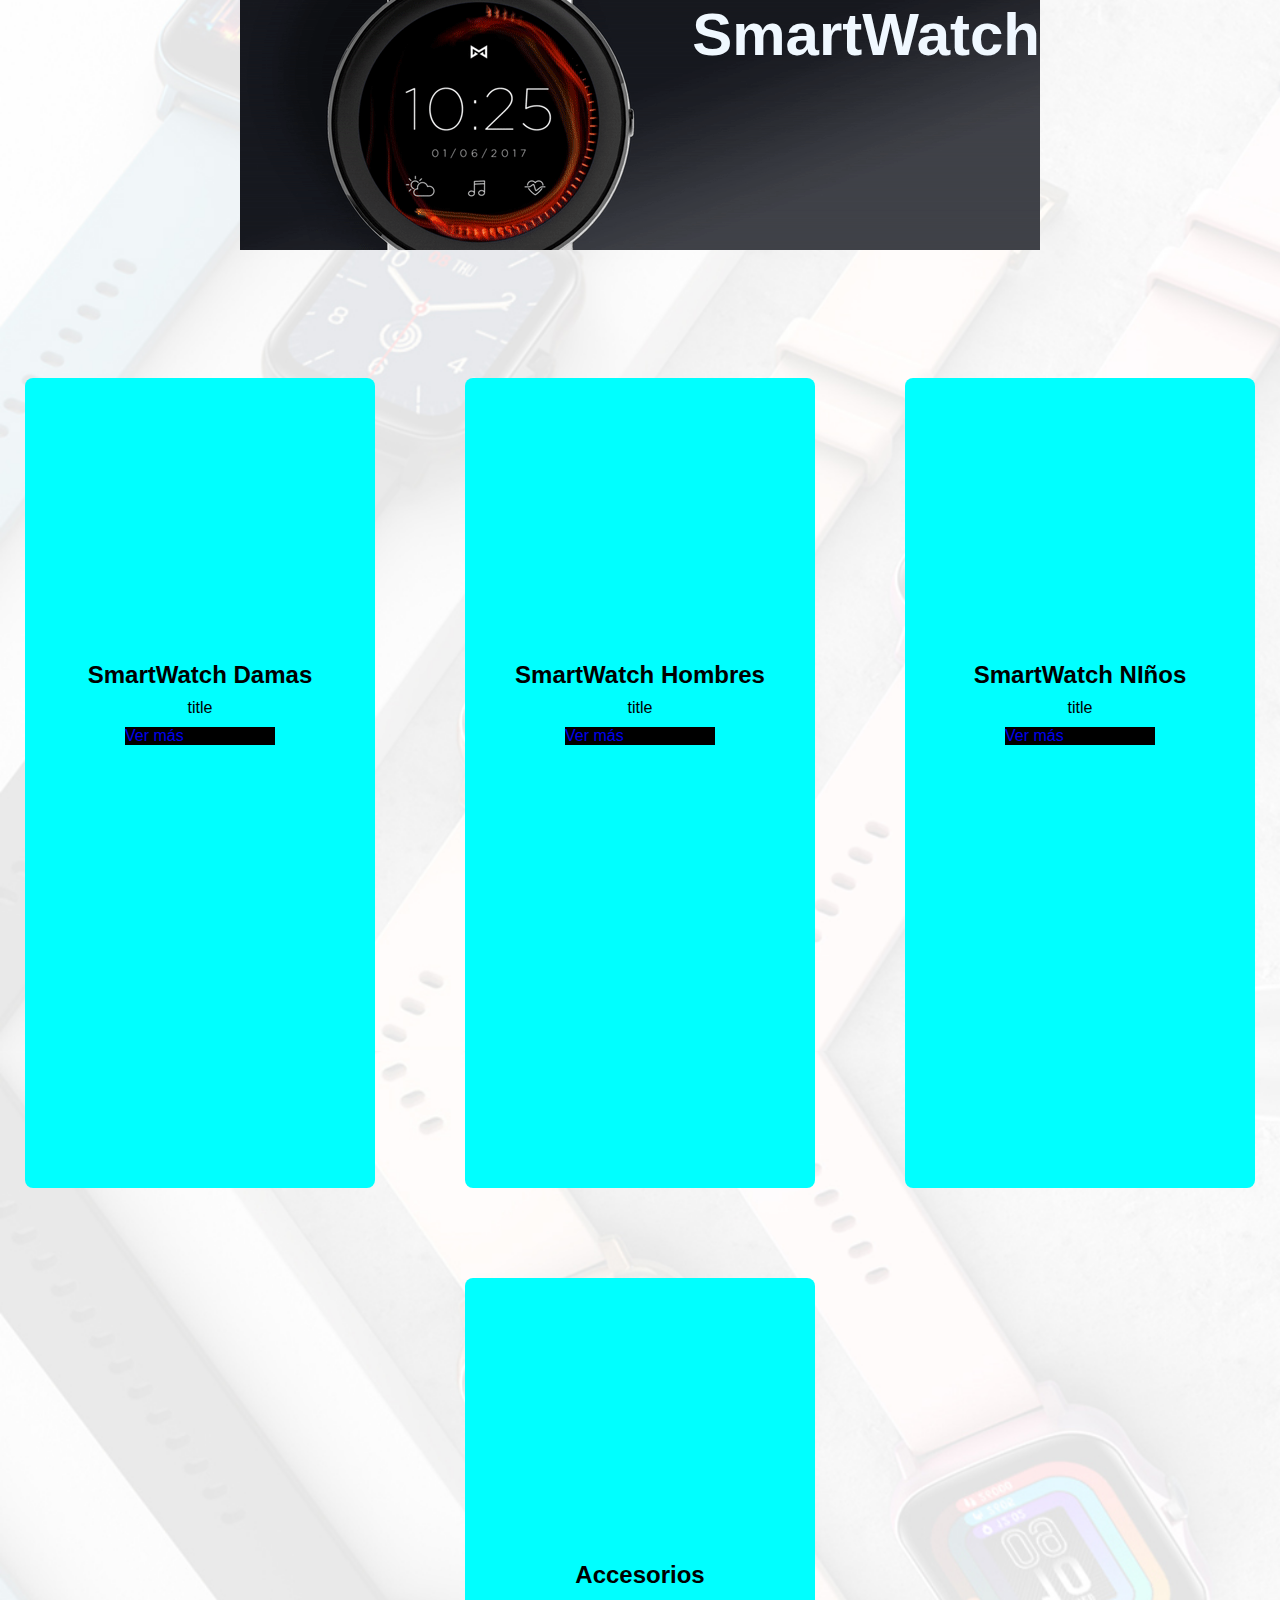
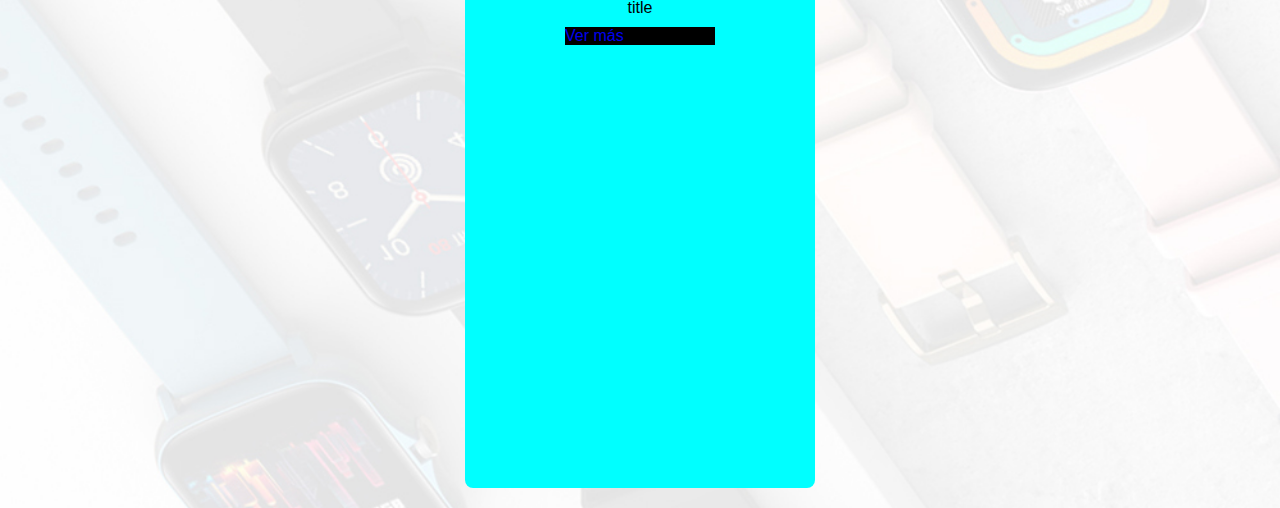
==== index.html @ 187493a8 "nuevo" ====
<!DOCTYPE html>
<html lang="en">
<head>
    <meta charset="UTF-8">
    <meta name="viewport" content="width=device-width, initial-scale=1.0">
    <link rel="stylesheet" href="style.css">
    <title>Document</title>
</head>
<body>
    <header>
        <div class="header">
            <div id="fondo" class="header">
            <h1>SmartWatch</h1>
            <p></p>
        </div>
    </div>
      
    </header>
<br><br><br><br><br><br>
 <section class="container">
    <div class="card">
        <div class="card-image watch-1"></div>
        <h2>SmartWatch Damas</h2>
        <p>title</p>
        <a href="watch-1.html">Ver más</a>
    </div>
    <div class="card">
        <div class="card-image watch-2"></div>
        <h2>SmartWatch Hombres</h2>
        <p>title</p>
        <a href="watch-2.html">Ver más</a>
    </div>
    <div class="card">
        <div class="card-image watch-3"></div>
        <h2>SmartWatch NIños</h2>
        <p>title</p>
        <a href="watch-3.html">Ver más</a>
    </div>
    <div class="card">
        <div class="card-image watch-4"></div>
        <h2>Accesorios</h2>
        <p>title</p>
        <a href="watch-4.html">Ver más</a>
    </div>
    
 </section>
 

</body>
</html>
---- style.css ----
*{
    padding: 0;
    margin: 0;
    box-sizing: border-box;
}

.header{
    display: flex;
    justify-content: center;;
}

#fondo{
    width: 800px;
    height: 250px;
    background-image: url(imagenes/vapor-demo.gif);
    background-size: cover;
    background-position: center;
}

#fondo h1{
    font-family:'Trebuchet MS', 'Lucida Sans Unicode', 'Lucida Grande', 'Lucida Sans', Arial, sans-serif;
    width: 800px;
    height: 300px;
    font-size: 60px;
    color: aliceblue;
    text-align: right;
}

.title{
    color: rgb(0, 0, 0);
    text-align: center;
    font-size: 400%;
}

body {
    background: #f8f8f8;
    font-family: 'Gabriola', sans-serif;
    font-size: 16px;
    background-image: url(imagenes/232.jpg);
    background-size: cover;
    background-position: center;
}

.container{
    display: flex;
    flex-flow: row wrap;
    gap: 50px;
    justify-content: center;
    border-radius: 20%;
    justify-content: center;
}

.watch-1{
    background-image: url(imagenes/Sin\ título.jpg);
    width: 250px;
    height: 250px;
    background-color: black;
}

.watch-2{
    background-image: url(imagenes/rolex.gif);
    width: 250px;
    height: 250px;

}

.watch-3{
    background-image: url();
    width: 250px;
    height: 250px;
}

.watch-4{
    background-image: url();
    width: 250px;
    height: 250px;
}

.card p{
    padding: 10px;
}

.card a{
    background-color: black;
    color: transparent rgb(72, 30, 104);
    display: block;
    width: 150px;
    text-decoration: none;
}

.card:hover{
    background-color: transparent #53434d;
    transform: scale(1.03);
    cursor: pointer;
    color: rgb(41, 31, 31);
    transition: all 1s ease;
}

.relojesdama{
    display: flex;
    flex-flow: row wrap;
    gap: 100px;
    justify-content:center;
    border-radius: 40%;
    text-align: end;
    align-content: space-between;
}

#relojesdama h2{
}

h4{
    color: rebeccapurple;
    align-items: self-end;
    justify-content:left;
}

.imagen1{
    background-image: url(imagenes/Sin\ título.jpg);
    width: 250px;
    height: 250px;
    background-color: black;
    text-align: left;
    align-items: flex-start;
}

.imagen2{
    background-image: url(imagenes/Sin\ título.jpg);
    width: 250px;
    height: 250px;
    background-color: black;
}

.imagen3{
    background-image: url(imagenes/Sin\ título.jpg);
    width: 250px;
    height: 250px;
    background-color: black;
}

.imagen4{
    background-image: url(imagenes/Sin\ título.jpg);
    width: 250px;
    height: 250px;
    background-color: black;
}.imagen5{
    background-image: url(imagenes/Sin\ título.jpg);
    width: 250px;
    height: 250px;
    background-color: black;
}.imagen6{
    background-image: url(imagenes/Sin\ título.jpg);
    width: 250px;
    height: 250px;
    background-color: black;
}

.relojeshombre{
    display: flex;
    flex-flow: row wrap;
    gap: 100px;
    justify-content:center;
    border-radius: 40%;
    text-align: center;
    align-items: flex-start;
   
}

.imagenH-1{
    width: 250px;
    height: 250px;
    text-align: center;
    align-items: flex-end;

}

.imagenH-2{
    width: 250px;
    height: 250px;
    
}

.imagenH-3{
    width: 250px;
    height: 250px;
    
}

.imagenH-4{
    width: 250px;
    height: 250px;
  
}




div.watch-N1{
    margin: 10px 20px;
    box-shadow: 0 4px 8px 0 blue, 0 6px 20px 0 black;
    float: leftwi
    350px;

}

div.watch-N1 img{
    width: 50%;
    height: auto;
}

div.watch-N1:hover{
    border: 1px solid pink;
    transform: rotate(-3deg);
}

div.pie{
    text-align: center;
    text-shadow: 2px 2px 5px purple;
    padding: 10px;
}




*, *:before, *:after{
     margin: 0;
     padding: 0;
     box-sizing: border-box;
}

html{
    font-size: 62.5%;
}

:root{
    --color-narnja-primary: red;
    --color-naranja-secondary: yellow;

    --color-verde-primary: green;
    --color-verde-seconday: blue;

    --color-azul-primary: blue;
    --color-azul-secondary: aqua;
}

body{
    font-family: 'Franklin Gothic Medium', 'Arial Narrow', Arial, sans-serif;
}

.background{
background-image: url(imagenes/rolex.gif);
background-size: cover;
background-position: bottom;
}

.card-container{
    display: flex;
    justify-content: center;
    justify-items: center;
    align-items: center;
    padding: 4rem;
    width: 100%;
    min-width: 100%;
    height: 100%;
}

.card{
    height: 90vh;
    width: 35rem;
    min-width: 35rem;
    box-shadow: 0 1.5rem 4 rem blue;
    margin: 2rem;
    display: flex;
    flex-direction: column;
    align-items: center;
    justify-content: center;
    border-radius: 0.8rem;
    position: relative;
    background-color: aqua;
    z-index: 10;
}

.card-image{
    width: 100%;
    height: auto;
    display: flex;
    flex-direction: column;
    align-items: center;
    justify-content: center;
    margin-top: -16rem;
}

.card-image img{
    width: 25rem;
    height: auto;
    object-fit: cover;
    transition: all 0.3s ease;
    backface-visibility: hidden;
    margin-bottom: 2rem;
    
}

.imagenH-1{
    size: 200px;

}

.container1{
    size: 1px;
    justify-content: left;
}

table{
font-size: 10px;
table-layout: fixed;
border-collapse: collapse;
}

thead{
    background: rgb(91, 91, 95);
}
th {
    padding: 20px 15px;
    font-weight: 700;
    text-transform: uppercase;
}
td{
    padding: 5px;
    border-bottom: solid 1px black;
}
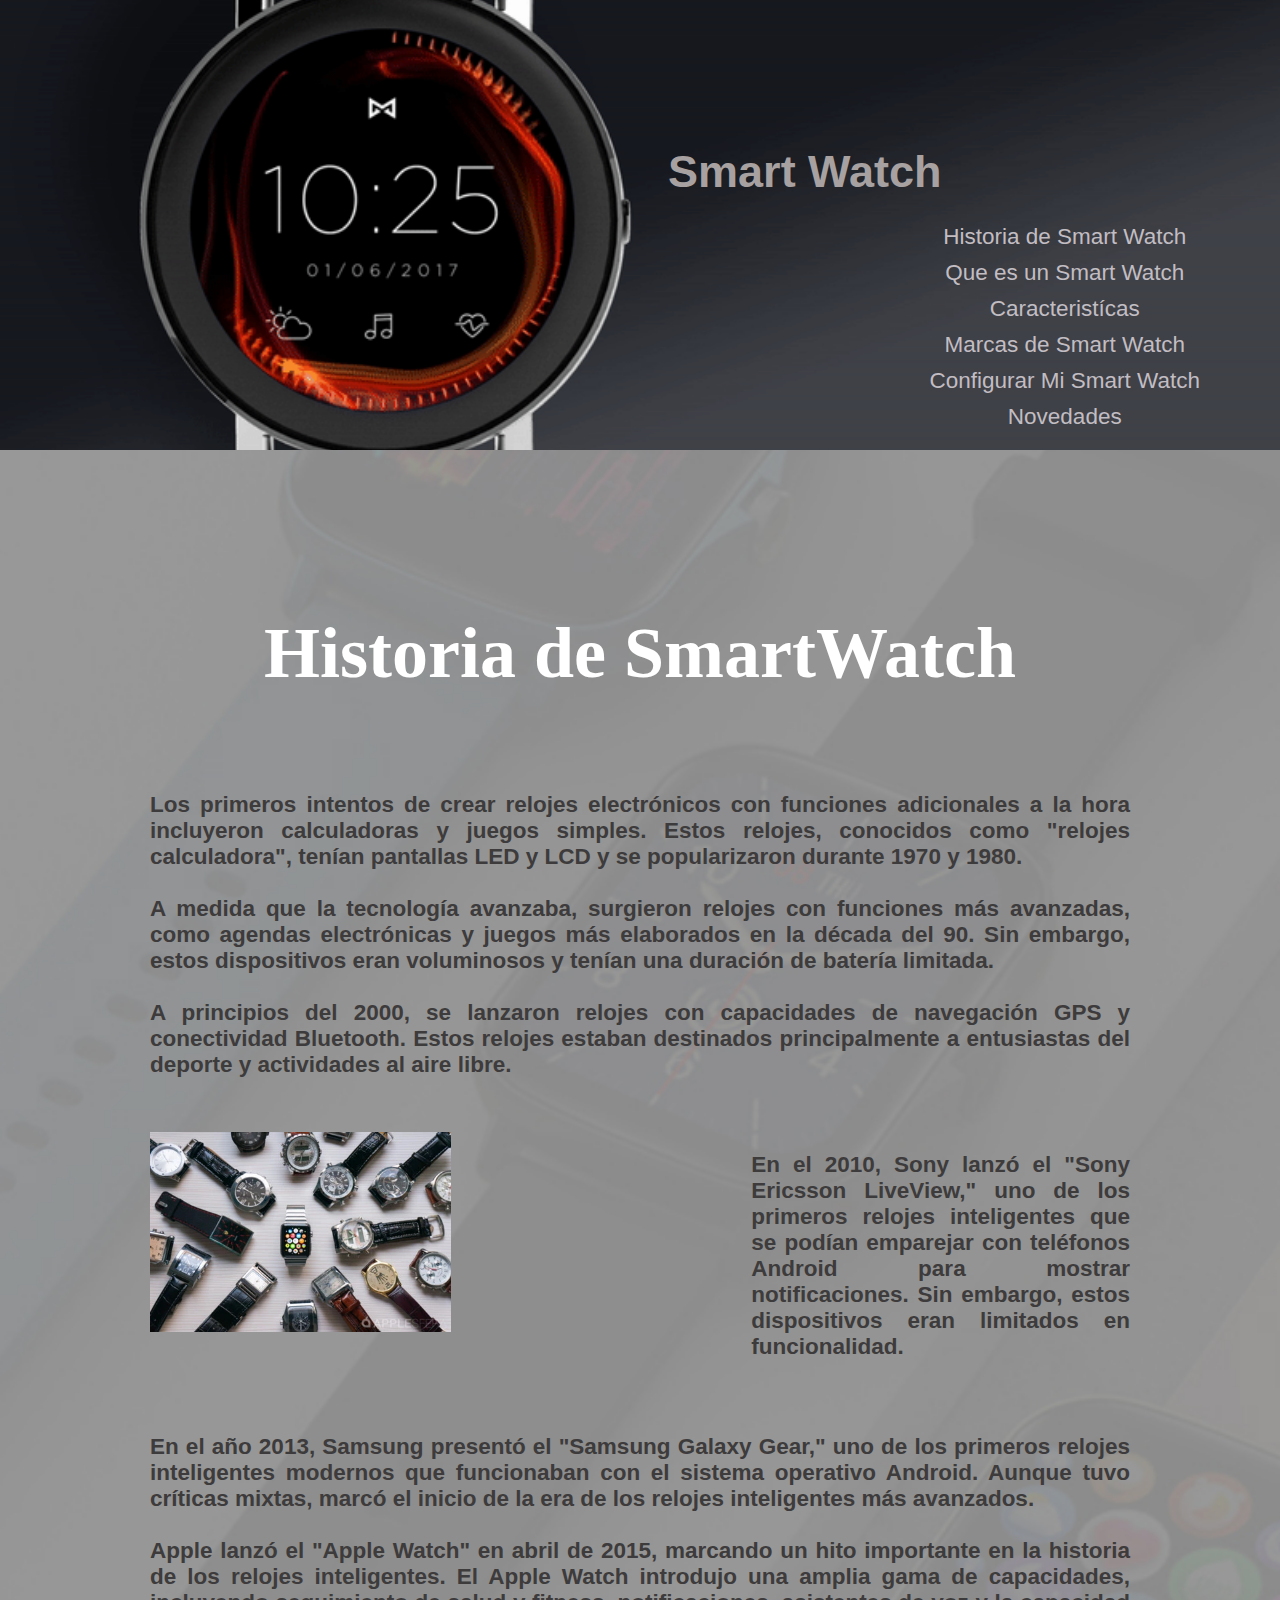
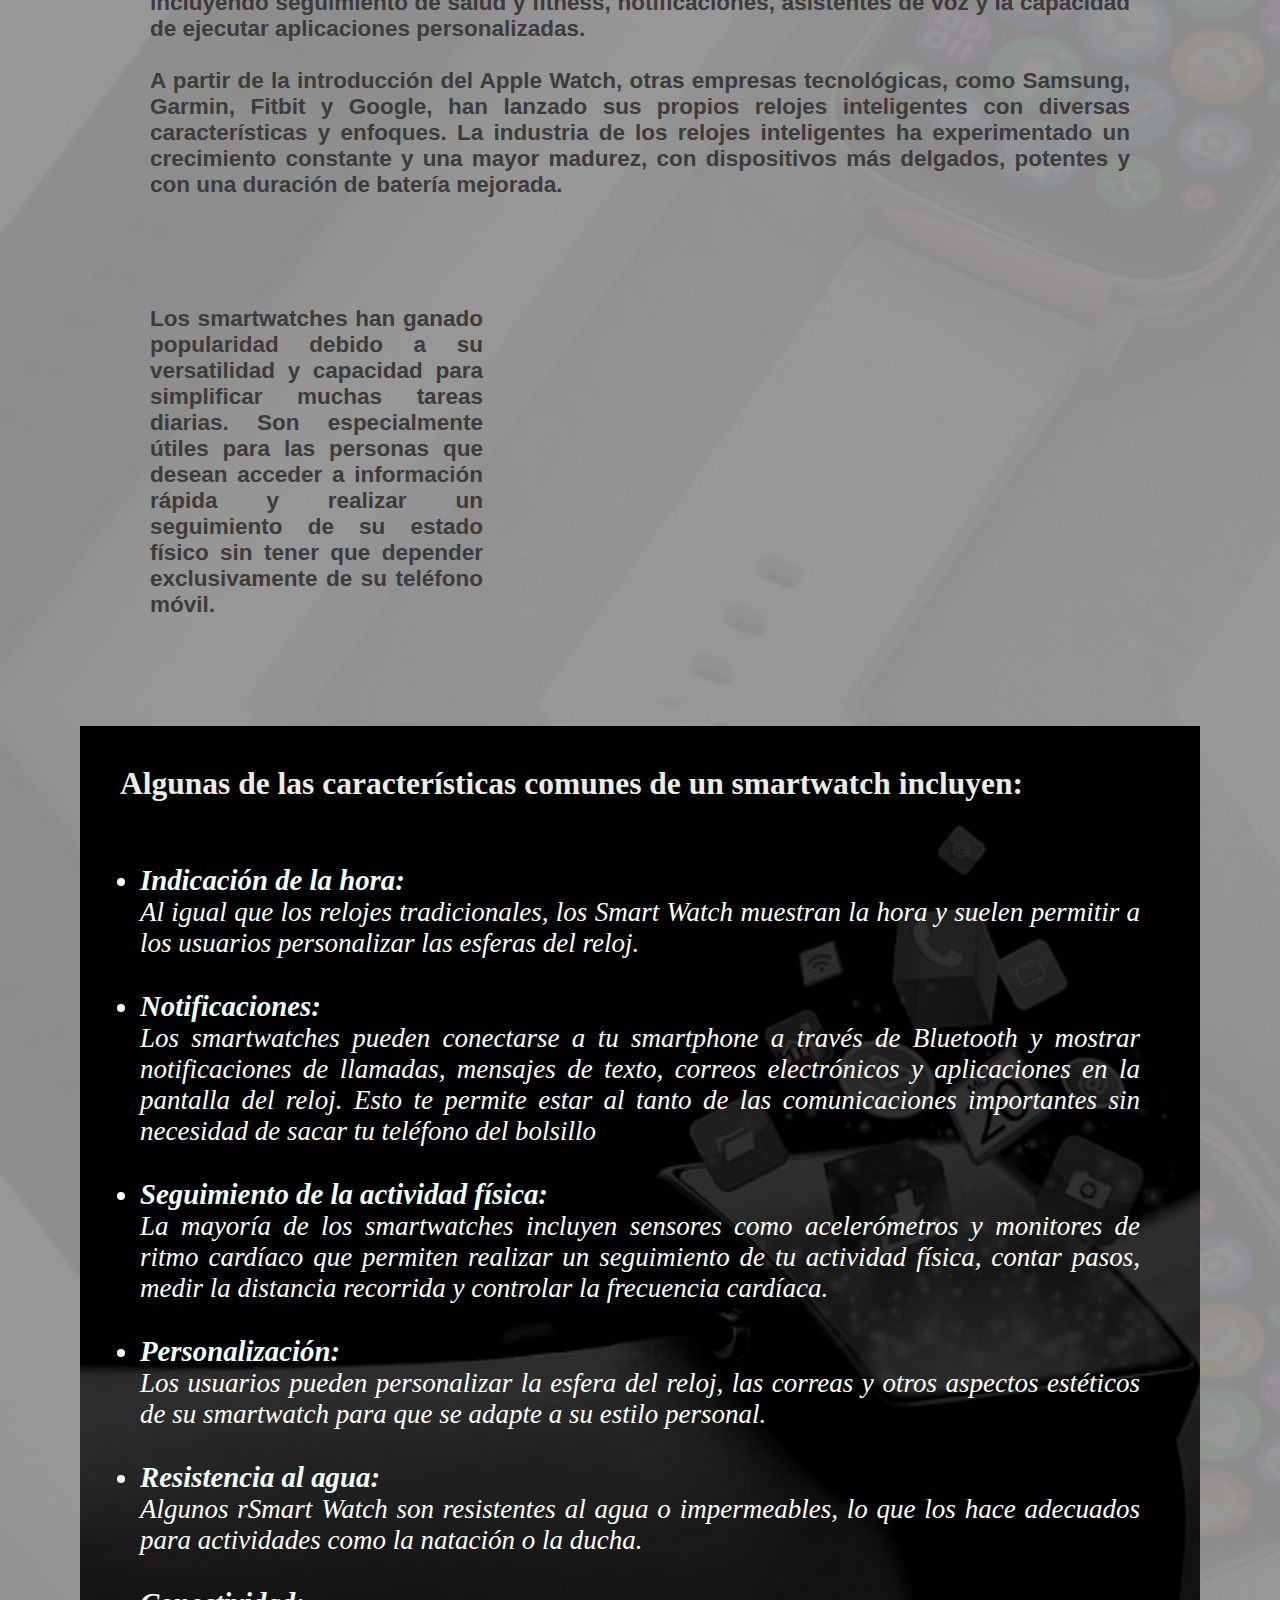
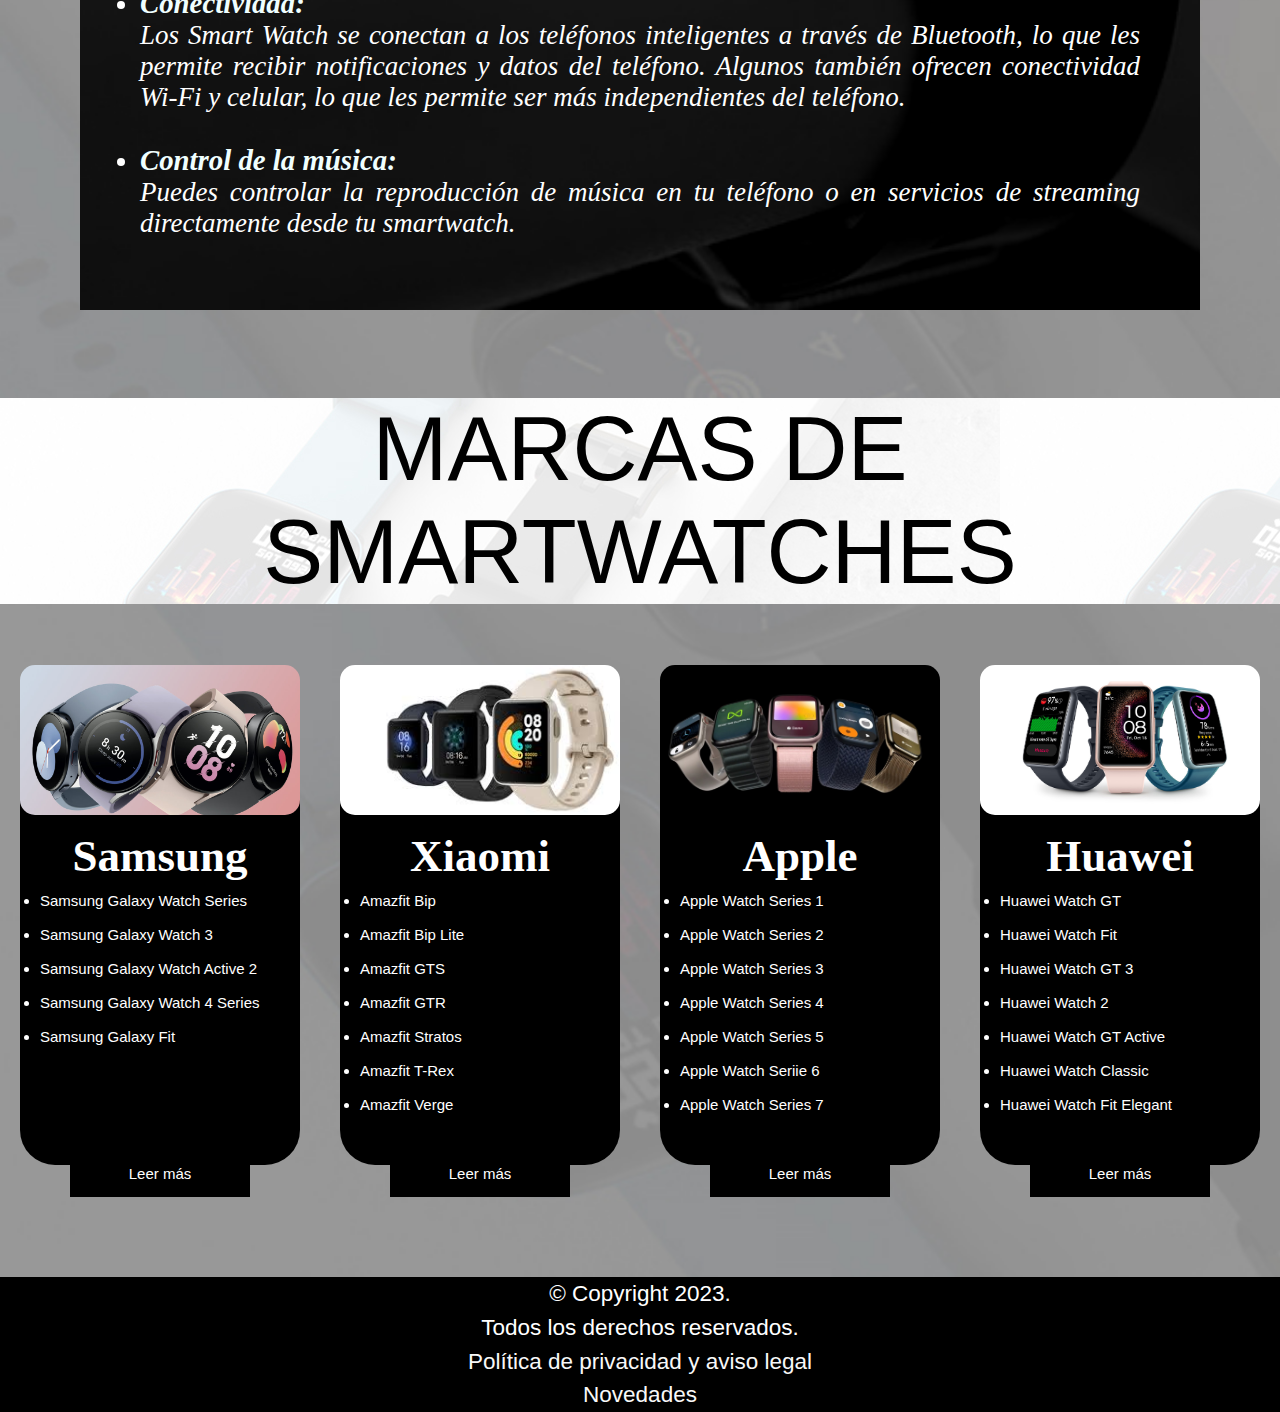
==== commit 5f2809ce: "modificaciones del proyecto" ====
--- a/index.html
+++ b/index.html
@@ -3,48 +3,182 @@
 <head>
     <meta charset="UTF-8">
     <meta name="viewport" content="width=device-width, initial-scale=1.0">
-    <link rel="stylesheet" href="style.css">
+    <link rel="stylesheet" href="index.css">
     <title>Document</title>
 </head>
 <body>
-    <header>
-        <div class="header">
-            <div id="fondo" class="header">
-            <h1>SmartWatch</h1>
-            <p></p>
+    <header class="header__principal">
+        <nav>
+        <div class="header__contenido">
+            
+          <nav class="navegacion">
+            <h1 class="titulo__principal">Smart Watch</h1><br>
+
+            
+            <a href="#h">Historia de Smart Watch</a>
+            <a href="#i">Que es un Smart Watch</a>
+            <a href="#c">Caracteristícas</a>
+            
+            <a href="#m">Marcas de Smart Watch</a>
+            <a href="configuración.html">Configurar Mi Smart Watch</a>
+            <a href="novedades.html">Novedades</a>
+         
+          </nav>
         </div>
-    </div>
+      </nav>
+      </header>
+  <br><br><br><br> <br><br>
+  <main>
+  <section id="h" class="relojes">
       
-    </header>
-<br><br><br><br><br><br>
- <section class="container">
+    <div class="intro">
+      <div>
+        <h1 class="historia">Historia de SmartWatch </h2><br>
+        <div><h2 class="titulo"> Los primeros intentos de crear relojes electrónicos con funciones adicionales a la hora incluyeron calculadoras y juegos simples. Estos relojes, conocidos como "relojes calculadora", tenían pantallas LED y LCD y se popularizaron durante 1970 y 1980.
+          <br><br>A medida que la tecnología avanzaba, surgieron relojes con funciones más avanzadas, como agendas electrónicas y juegos más elaborados en la década del 90. Sin embargo, estos dispositivos eran voluminosos y tenían una duración de batería limitada.
+          <br><br>A principios del 2000, se lanzaron relojes con capacidades de navegación GPS y conectividad Bluetooth. Estos relojes estaban destinados principalmente a entusiastas del deporte y actividades al aire libre.</h2></div>
+        </div> </div>    </div>
+      </section>
+
+      <br><br>
+
+        <section>
+        <div class="intro">
+          <img class="im"  src="imagenes/primeros smart.webp" alt="Primer Smartwatch">
+
+        
+          <h2 class="titulo">En el 2010, Sony lanzó el "Sony Ericsson LiveView," uno de los primeros relojes inteligentes que se podían emparejar con teléfonos Android para mostrar notificaciones. Sin embargo, estos dispositivos eran limitados en funcionalidad.
+          </div class="intro">
+          
+          
+          <div>
+            <br><br>
+            <h2 class="titulo">En el año 2013, Samsung presentó el "Samsung Galaxy Gear," uno de los primeros relojes inteligentes modernos que funcionaban con el sistema operativo Android. Aunque tuvo críticas mixtas, marcó el inicio de la era de los relojes inteligentes más avanzados.
+          <br><br>Apple lanzó el "Apple Watch" en abril de 2015, marcando un hito importante en la historia de los relojes inteligentes. El Apple Watch introdujo una amplia gama de capacidades, incluyendo seguimiento de salud y fitness, notificaciones, asistentes de voz y la capacidad de ejecutar aplicaciones personalizadas.
+          <br><br>A partir de la introducción del Apple Watch, otras empresas tecnológicas, como Samsung, Garmin, Fitbit y Google, han lanzado sus propios relojes inteligentes con diversas características y enfoques. La industria de los relojes inteligentes ha experimentado un crecimiento constante y una mayor madurez, con dispositivos más delgados, potentes y con una duración de batería mejorada.
+           </h2>
+          </div>
+          
+
+ 
+  </section>
+
+ <br><br><br><br>
+
+    <section id="i" class="relojes">
+      
+      <div class="intro">
+        <div>
+          <h2 class="titulo"> Los smartwatches han ganado popularidad debido a su versatilidad y capacidad para simplificar muchas tareas diarias. Son especialmente útiles para las personas que desean acceder a información rápida y realizar un seguimiento de su estado físico sin tener que depender exclusivamente de su teléfono móvil.</h2>
+        </div>
+        <iframe class="imagen" width="560" height="315" src="https://www.youtube.com/embed/-SXoSmAeM7c?si=n2q7zbg6-kcilewZ" title="YouTube video player" frameborder="0" allow="accelerometer; autoplay; clipboard-write; encrypted-media; gyroscope; picture-in-picture; web-share" allowfullscreen></iframe>
+      </div>
+    </section>
+
+<br><br><br><br>
+
+<section id="c" class="caracteristicas">
+    <ul><h4>Algunas de las características comunes de un smartwatch incluyen:</h4><br><br>
+      <li><h5>Indicación de la hora:</h5>Al igual que los relojes tradicionales, los Smart Watch muestran la hora y suelen permitir a los usuarios personalizar las esferas del reloj.</li><br>
+      <li><h5>Notificaciones:</h5>Los smartwatches pueden conectarse a tu smartphone a través de Bluetooth y mostrar notificaciones de llamadas, mensajes de texto, correos electrónicos y aplicaciones en la pantalla del reloj. Esto te permite estar al tanto de las comunicaciones importantes sin necesidad de sacar tu teléfono del bolsillo</li><br>
+      <li><h5>Seguimiento de la actividad física:</h5> La mayoría de los smartwatches incluyen sensores como acelerómetros y monitores de ritmo cardíaco que permiten realizar un seguimiento de tu actividad física, contar pasos, medir la distancia recorrida y controlar la frecuencia cardíaca.</li><br>
+      <li><h5>Personalización:</h5> Los usuarios pueden personalizar la esfera del reloj, las correas y otros aspectos estéticos de su smartwatch para que se adapte a su estilo personal.</li><br>
+      <li><h5>Resistencia al agua:</h5> Algunos rSmart Watch son resistentes al agua o impermeables, lo que los hace adecuados para actividades como la natación o la ducha.</li><br>
+      <li><h5>Conectividad:</h5>Los Smart Watch se conectan a los teléfonos inteligentes a través de Bluetooth, lo que les permite recibir notificaciones y datos del teléfono. Algunos también ofrecen conectividad Wi-Fi y celular, lo que les permite ser más independientes del teléfono.</li><br>
+      <li><h5>Control de la música:</h5> Puedes controlar la reproducción de música en tu teléfono o en servicios de streaming directamente desde tu smartwatch.</li><br>
+</ul>
+    </section>
+
+<br><br><br><br>
+
+<div id="m" class="modelos">MARCAS DE SMARTWATCHES</div>
+        <br><br><br>
+    <section class="container"> 
     <div class="card">
-        <div class="card-image watch-1"></div>
-        <h2>SmartWatch Damas</h2>
-        <p>title</p>
-        <a href="watch-1.html">Ver más</a>
+        <div class="card-image car-1"></div>
+        <h2 class="title">Samsung</h2>
+        <ul>
+        <li>Samsung Galaxy Watch Series</li><br>
+        <li>Samsung Galaxy Watch 3</li><br>
+        <li>Samsung Galaxy Watch Active 2</li><br>
+        <li>Samsung Galaxy Watch 4 Series</li><br>
+        <li>Samsung Galaxy Fit</li><br><br><br><br><br>
+        </ul>
+        <a href="samsung.html">Leer más</a>
     </div>
     <div class="card">
-        <div class="card-image watch-2"></div>
-        <h2>SmartWatch Hombres</h2>
-        <p>title</p>
-        <a href="watch-2.html">Ver más</a>
+        <div class="card-image car-2"></div>
+        <h2 class="title">Xiaomi</h2>
+        <ul>
+          <li>Amazfit Bip</li><br>
+          <li>Amazfit Bip Lite</li><br>
+          <li>Amazfit GTS</li><br>
+          <li>Amazfit GTR</li><br>
+          <li>Amazfit Stratos</li><br>
+          <li>Amazfit T-Rex</li><br>
+          <li>Amazfit Verge</li><br>
+        </ul>
+        <a href="xiaomi.html">Leer más</a>
     </div>
     <div class="card">
-        <div class="card-image watch-3"></div>
-        <h2>SmartWatch NIños</h2>
-        <p>title</p>
-        <a href="watch-3.html">Ver más</a>
+        <div class="card-image car-3"></div>
+        <h2 class="title">Apple</h2>
+        <ul>
+          <li>Apple Watch Series 1</li><br>
+          <li>Apple Watch Series 2</li><br>
+          <li>Apple Watch Series 3</li><br>
+          <li>Apple Watch Series 4</li><br>
+          <li>Apple Watch Series 5</li><br>
+          <li>Apple Watch Seriie 6</li><br>
+          <li>Apple Watch Series 7</li><br>
+        </ul>
+        <a href="apple.html">Leer más</a>
     </div>
     <div class="card">
-        <div class="card-image watch-4"></div>
-        <h2>Accesorios</h2>
-        <p>title</p>
-        <a href="watch-4.html">Ver más</a>
+      <div class="card-image car-4"></div>
+      <h2 class="title">Huawei</h2>
+      <ul>
+      <li>Huawei Watch GT</li><br>
+      <li>Huawei Watch Fit</li><br>
+      <li>Huawei Watch GT 3</li><br>
+      <li>Huawei Watch 2</li><br>
+      <li>Huawei Watch GT Active</li><br>
+      <li>Huawei Watch Classic</li><br>
+      <li>Huawei Watch Fit Elegant</li><br>
+      </ul>
+      <a href="huawei.html">Leer más</a>
+  </div>
+</section>
+</main>
+
+<br><br><br><br><br><br>
+
+
+
+
+
+
+
+<footer class="pie-de-pagina">
+  <footer class="pie-de-pagina">
+    <div class="contenido">
+      <div class="aviso__legal">
+        <ul class="aviso__lista">
+          <p class="aviso__item">© Copyright 2023.</p>
+          <p class="aviso__item">Todos los derechos reservados.</p>
+          <p class="aviso__item">
+            <a href="legales.html" target="_blank">Política de privacidad y aviso legal</a>
+          </p>
+          
+        </ul>
+      </div>
+  
+      <div class="contacto__footer">
+        <h2></h2>
+        <a href="novedades.html">Novedades</a>
+      </div>
     </div>
-    
- </section>
- 
+  </footer>
 
 </body>
 </html>--- a/index.css
+++ b/index.css
@@ -0,0 +1,458 @@
+*{
+    box-sizing: border-box;
+    padding: 0;
+    margin: 0;
+}
+
+body {
+    background: #000000;
+    font-family:Impact, Haettenschweiler, 'Arial Narrow Bold', sans-serif;
+    font-size: 15px;
+    background-image: url(imagenes/fondo.jpg);
+    background-size: cover;
+}
+
+a {
+    text-decoration: none;
+}
+
+.header__contenido{
+  
+    width: 100%;
+    height: 50vh;
+    background-image: url('imagenes/vapor-demo.gif');
+    
+    background-size: cover;
+    background-position: center;
+    display: flex;
+    align-items:flex-end;
+    justify-content: end;
+    text-align: center;
+    padding: 10px 80px;
+    
+
+}
+
+.historia{
+    color: rgb(255, 255, 255);
+    font-family:Georgia, 'Times New Roman', Times, serif;
+    font-size: 8vh;
+    margin: 20px 100px;
+    text-align: center;
+    padding: 40px;
+    scroll-margin-top: 10px;
+}
+
+.titulo__principal{
+    font-family: 'Gill Sans', 'Gill Sans MT', Calibri, 'Trebuchet MS', sans-serif;
+    font-size: 200%;
+    text-align: right;
+    color: #a8a1a1;
+    
+}
+
+
+
+.navegacion {
+    flex-direction: column;
+    font-size: 150%;
+    margin-left: 20px;
+    justify-content: center;
+   
+}
+
+.navegacion a {
+    display: flex;
+    color: #c2bdc2;
+    align-items: self-end;
+    margin-bottom: 10px;
+    margin-left: 520px;
+
+}
+
+.navegacion a:hover {
+    color: #ebe6e2;
+}
+
+.contenido {
+    margin: 0em 5em;
+    padding: 3em 0em;
+    text-align: center;
+}
+
+.im{
+    margin-left: 10px;
+    margin: 0px 150px;
+    width: 2000px;
+
+}
+
+.container{
+    display: flex;
+    flex-flow:row;
+    gap: 20px;
+    justify-content: center;
+    flex-wrap: wrap;
+}
+
+.container2{
+    display: flex;
+    flex-flow:row;
+    gap: 20px;
+    justify-content: center;
+    flex-wrap: wrap;
+}
+
+
+.card{
+    background: rgb(0, 0, 0);
+    width:  280px;
+    height: 500px;
+    margin: 10px;
+    border-radius: 35px 35px;
+   
+}
+
+.card2{
+    background: rgb(0, 0, 0);
+    width:  380px;
+    height: 300px;
+    margin: 50px;
+    border-radius: 35px 35px;
+}
+
+.card2 a{
+    background-color: black;
+    color: rgb(173, 169, 169);
+    padding: 25px 50px;
+    display: block;
+    text-align: center;
+    margin: 20px 50px;
+    justify-content: flex-end;
+}
+
+.card2-image {
+    background-color: aqua;
+    height: 60%;
+    margin-bottom: 15px;
+    background-size: cover;
+    border-radius: 15px 15px;
+}
+
+.card2:hover{
+    background-color: rgb(163, 86, 99);
+    color: rgb(124, 29, 29);
+    cursor: pointer;
+    transform: scale(1.03);
+    transition: all 1s ease;
+}
+
+.card-image {
+    background-color: aqua;
+    height: 30%;
+    margin-bottom: 15px;
+    background-size: cover;
+    border-radius: 15px 15px;
+}
+
+.car-1{
+    background-image: url(imagenes/samsung.jpg);
+}
+
+.car-2{
+    background-image: url(imagenes/xiami.jpg);
+}
+
+.car-3{
+    background-image: url(imagenes/apple.jpg);
+}
+
+.car-4{
+    background-image: url(imagenes/hauwei.jpg);
+}
+
+.car h2{
+    padding: 10px;
+}
+
+.card p{
+    backdrop-filter: rgb(23, 24, 23);
+    color: wheat;
+    
+}
+
+.card a{
+    background-color: black;
+    color: white;
+    padding: 15px 20px;
+    display: block;
+    text-align: center;
+    margin: 20px 50px;
+    justify-content: flex-end;
+}
+
+.card:hover{
+    background-color: rgb(70, 70, 68);
+    color: rgb(12, 12, 12);
+    cursor: pointer;
+    transform: scale(1.03);
+    transition: all 1s ease;
+}
+
+img{
+    width: 1000px;
+    height: 200px;
+    background-size: cover;
+    justify-content:center;
+    align-content: center;
+    margin: 20px 140px;
+}
+
+#titulo h2{
+
+    font-size: 50px;
+    color: rgb(250, 245, 245);
+    align-items:center;
+    text-align:center;
+    font-family: 'Trebuchet MS', 'Lucida Sans Unicode', 'Lucida Grande', 'Lucida Sans', Arial, sans-serif;
+}
+
+.titulo{
+    color: #3d3b3b;
+    font-family:'Gill Sans', 'Gill Sans MT', Calibri, 'Trebuchet MS', sans-serif;
+    font-size: 150%;
+    justify-content:right;
+    text-align: justify;
+    margin: 20px 150px;
+}
+
+
+
+.modelos{
+   
+    font-size: 10vh;
+    width: 100%;
+    text-shadow: white;
+    text-align: center;
+    background-image: url(imagenes/232.jpg);
+    scroll-margin-top: 10px;
+}
+
+.caracteristicas{
+    color: rgb(250, 245, 245);
+    background-image: url(imagenes/fondo2.jpg);
+    font-family:Georgia, 'Times New Roman', Times, serif;
+    font-style: oblique;
+    font-size: 3vh;
+    margin: 20px 80px;
+    text-align: justify;
+    padding: 40px;
+    scroll-margin-top: 10px;
+    background-size: cover;
+}
+
+.caracteristicas2{
+    color: rgb(250, 245, 245);
+    background-color: transparent;
+    font-family:Georgia, 'Times New Roman', Times, serif;
+    font-style: oblique;
+    font-size: 3vh;
+    margin: 20px 80px;
+    text-align: justify;
+    padding: 40px;
+    scroll-margin-top: 10px;
+    background-size: cover;
+    border: 2px solid black;
+    border-radius: 45px 45px ;
+}
+
+.caracteristicas h5{
+    font-size: 3.2vh;
+    color: azure;
+}
+
+.caracteristicas2 h5{
+    font-size: 3.2vh;
+    color: azure;
+}
+
+.caracteristicas2 h4{
+    font-size: 3.5vh;
+    font-family: Georgia, 'Times New Roman', Times, serif;
+    font-style:normal;
+    color: #ecece6;
+}
+.caracteristicas h4{
+    font-size: 3.5vh;
+    font-family: Georgia, 'Times New Roman', Times, serif;
+    font-style:normal;
+    color: #ecece6;
+}
+
+.imagen {
+    margin-left: 10px;
+    margin: 0px 150px;
+    width: 2000px;
+} 
+
+.intro{
+    display: flex;
+}
+
+.relojes{
+    scroll-margin-top: 60px ;
+}
+
+.header__principal .header__contenido .navegacion{
+    padding: 0;
+    color: #f8f8f8;
+    display: flex;
+    align-items: center;
+    justify-content: space-between;
+
+}
+
+.title{
+    color: rgb(255, 255, 255);
+    font-family: Georgia, 'Times New Roman', Times, serif;
+    margin: 10px 20px;
+    font-size: 5vh;
+    text-align: center;
+}
+
+
+
+li{
+    color: rgb(255, 255, 255);
+    justify-content: center;
+    margin: 0px 20px;
+}
+
+
+.historia h5{
+    color: aliceblue;
+}
+
+
+.pie-de-pagina {
+    background-color: #000000;
+}
+
+
+.pie-de-pagina .contenido {
+    padding: 0;
+    text-align: left;
+    color: #ffffff;
+    display: flex;
+    align-items: center;
+    justify-content: space-between;
+    flex-direction: column;
+    font-family: 'Gill Sans', 'Gill Sans MT', Calibri, 'Trebuchet MS', sans-serif;
+}
+
+
+.aviso__legal {
+    width: 1350px;
+    text-align: center;
+    font-size: 1.5em;
+    line-height: 1.5em;
+}
+.aviso__item a {
+    text-decoration: none;
+    color: #f8f8f8;
+}
+
+.aviso__item a:hover {
+    color: #ada976;
+}
+
+.contacto__footer {
+    width: 300px;
+    text-align: center;
+    font-size: 1.5em;
+    line-height: 1.5em;
+} 
+
+.contacto__footer a {
+    text-decoration: none;
+    color: #f8f8f8;
+}
+
+.contacto__footer a:hover {
+    color: #ada976;
+}
+
+.nav{
+
+    display: flex;
+    font-size: 150%;
+    margin-right: 20px;
+    font-family: 'Gill Sans', 'Gill Sans MT', Calibri, 'Trebuchet MS', sans-serif;
+
+
+}
+
+.nav a {
+    color: #f8f8f8;
+    text-decoration:solid;
+    text-align: center;
+    justify-content: center;
+    margin-left: 100px;
+   
+   
+}
+
+.nav a:hover {
+    color: #000000;
+
+}
+
+
+
+.for-register{
+    width: 500px;
+    background-image: url(imagenes/fondocarac.png);
+    padding: 30px;
+    margin: auto;
+    margin-top: 4px;
+    border-radius: 4px;
+    font-family: 'Gill Sans', 'Gill Sans MT', Calibri, 'Trebuchet MS', sans-serif;
+}
+
+.controls{
+    width: 100%;
+    background-color: rgb(255, 255, 255);
+    padding: 10px;
+    border-radius: 4px;
+    margin-bottom: 16px;
+    border: 1px solid black;
+    font-family: 'Gill Sans', 'Gill Sans MT', Calibri, 'Trebuchet MS', sans-serif;
+    font-size: 18px;
+
+}
+
+.controles{
+    font-size: 20px;
+    padding: 10px;
+    color: white;
+}
+
+.consulta{
+    width: 440px;
+    height: 200px;
+}
+
+.controles1{
+    font-size: 30px;
+    padding: 10px;
+    color: white;
+}
+
+.flecha{
+    width: 30%;
+    height: 10vh;
+    justify-content: center;
+    margin: 0 35%;
+}
+
+
